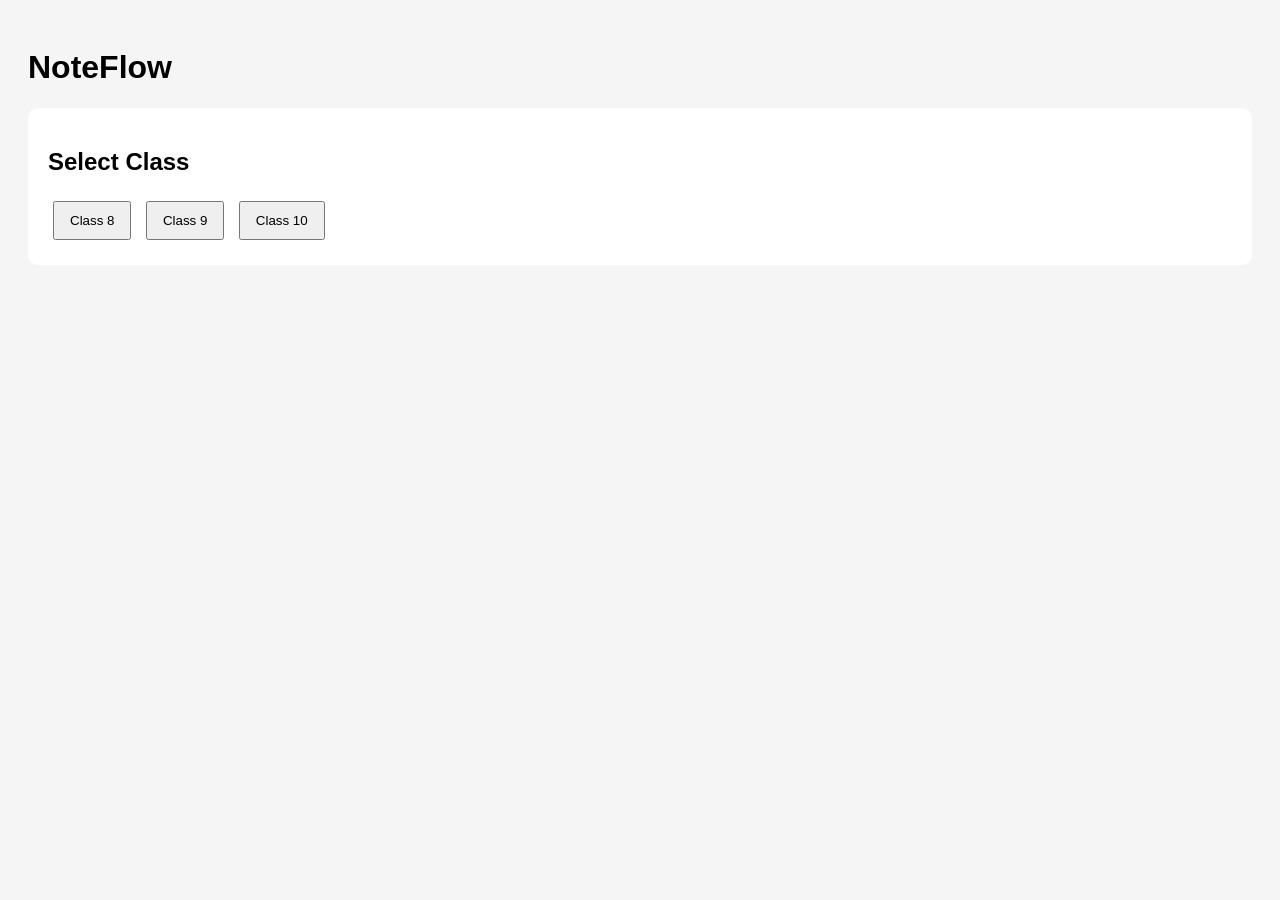
==== classes.html @ 3525fd62 "Create classes.html" ====
<!DOCTYPE html>

<html>
<head>
<meta charset="utf-8">
<meta name="viewport" content="width=device-width,initial-scale=1">
<title>NoteFlow Classes</title>

<style>
body{
  font-family: Arial, sans-serif;
  background:#f5f5f5;
  padding:20px;
}

.card{
  background:white;
  padding:20px;
  border-radius:10px;
  margin-bottom:15px;
}

button{
  padding:10px 15px;
  margin:5px;
  cursor:pointer;
}

#sections,
#subjects{
  margin-top:20px;
}
</style>

</head>
<body>

<h1>NoteFlow</h1>

<div class="card">
<h2>Select Class</h2>

<button onclick="showClass('8')">Class 8</button> <button onclick="showClass('9')">Class 9</button> <button onclick="showClass('10')">Class 10</button>

</div>

<div id="sections" class="card" style="display:none;"></div>

<div id="subjects" class="card" style="display:none;"></div>

<script>

function showClass(cls){

const sections = document.getElementById("sections");
const subjects = document.getElementById("subjects");

subjects.style.display = "none";
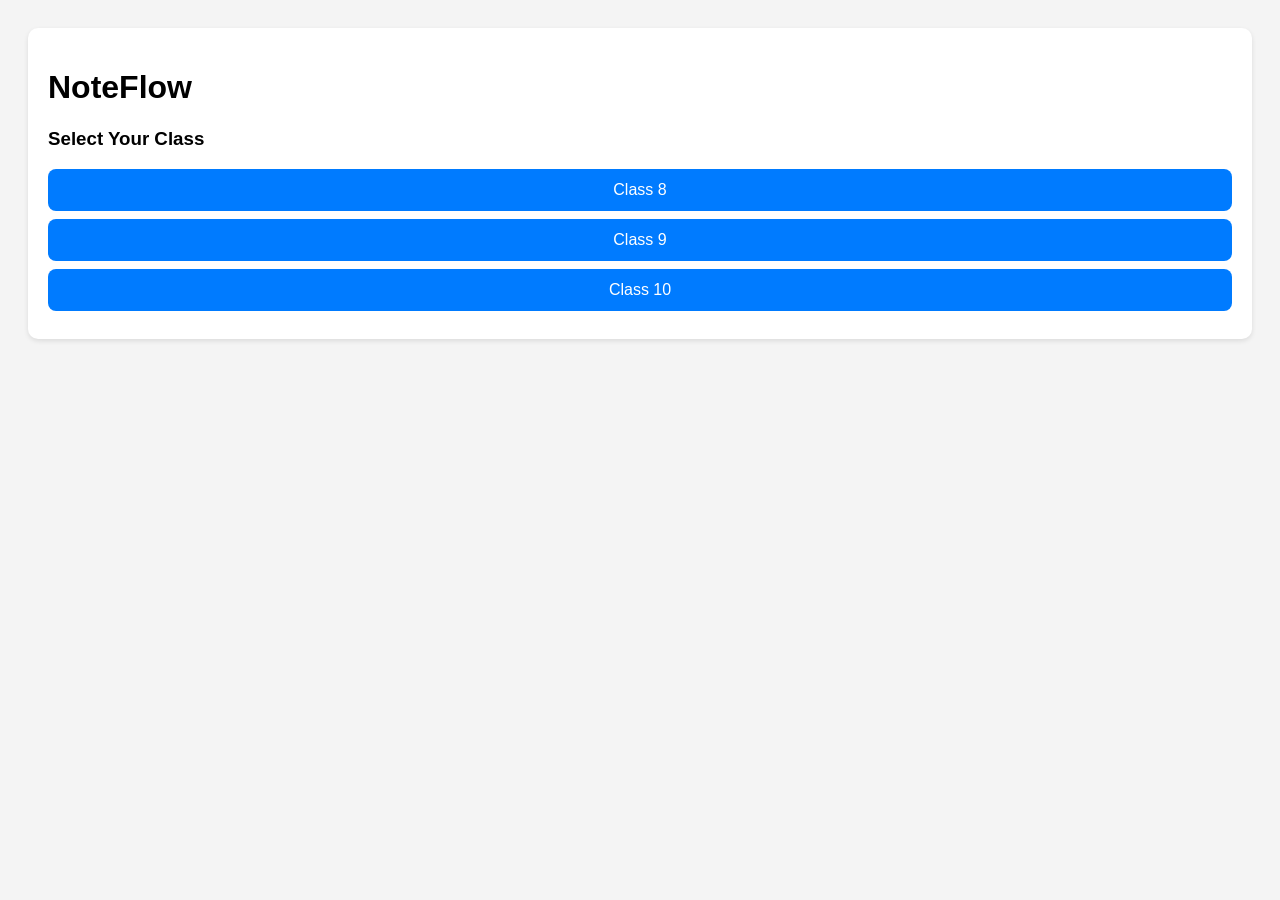
==== commit f6fb3756: "Update classes.html" ====
--- a/classes.html
+++ b/classes.html
@@ -2,58 +2,153 @@
 
 <html>
 <head>
-<meta charset="utf-8">
-<meta name="viewport" content="width=device-width,initial-scale=1">
+<meta charset="UTF-8">
+<meta name="viewport" content="width=device-width, initial-scale=1">
 <title>NoteFlow Classes</title>
 
 <style>
 body{
-  font-family: Arial, sans-serif;
-  background:#f5f5f5;
-  padding:20px;
+    font-family: Arial, sans-serif;
+    background:#f4f4f4;
+    padding:20px;
 }
 
 .card{
-  background:white;
-  padding:20px;
-  border-radius:10px;
-  margin-bottom:15px;
+    background:white;
+    padding:20px;
+    border-radius:10px;
+    margin-bottom:15px;
+    box-shadow:0 2px 5px rgba(0,0,0,0.1);
 }
 
 button{
-  padding:10px 15px;
-  margin:5px;
-  cursor:pointer;
+    display:block;
+    width:100%;
+    padding:12px;
+    margin:8px 0;
+    border:none;
+    border-radius:8px;
+    background:#007bff;
+    color:white;
+    font-size:16px;
+    cursor:pointer;
 }
 
-#sections,
-#subjects{
-  margin-top:20px;
+button:hover{
+    opacity:0.9;
+}
+
+.hidden{
+    display:none;
 }
 </style>
 
 </head>
 <body>
 
+<div class="card">
 <h1>NoteFlow</h1>
+<h3>Select Your Class</h3>
 
-<div class="card">
-<h2>Select Class</h2>
-
-<button onclick="showClass('8')">Class 8</button> <button onclick="showClass('9')">Class 9</button> <button onclick="showClass('10')">Class 10</button>
+<button onclick="showClass8()">Class 8</button> <button onclick="showClass9()">Class 9</button> <button onclick="showClass10()">Class 10</button>
 
 </div>
 
-<div id="sections" class="card" style="display:none;"></div>
-
-<div id="subjects" class="card" style="display:none;"></div>
+<div id="content" class="card hidden"></div>
 
 <script>
 
-function showClass(cls){
+const content = document.getElementById("content");
 
-const sections = document.getElementById("sections");
-const subjects = document.getElementById("subjects");
+function showClass8(){
+content.classList.remove("hidden");
+content.innerHTML = `
+<h2>Class 8</h2>
 
-subjects.style.display = "none";
+<button onclick="showSubjects8()">A1</button>
+<button onclick="showSubjects8()">A2</button>
+<button onclick="showSubjects8()">A3</button>
+`;
+}
 
+function showClass9(){
+content.classList.remove("hidden");
+content.innerHTML = `
+<h2>Class 9</h2>
+
+<button onclick="showScienceSubjects()">Science 1</button>
+<button onclick="showScienceSubjects()">Science 2</button>
+<button onclick="showCommerceSubjects()">Commerce</button>
+`;
+}
+
+function showClass10(){
+content.classList.remove("hidden");
+content.innerHTML = `
+<h2>Class 10</h2>
+
+<button onclick="showScienceSubjects()">Science 1</button>
+<button onclick="showScienceSubjects()">Science 2</button>
+<button onclick="showCommerceSubjects()">Commerce</button>
+`;
+}
+
+function showSubjects8(){
+content.innerHTML = `
+<h2>Class 8 Subjects</h2>
+
+<button>English Literature</button>
+<button>English Language</button>
+<button>Hindi Literature</button>
+<button>Computer</button>
+<button>Physics</button>
+<button>Chemistry</button>
+<button>Biology</button>
+<button>Geography</button>
+<button>History & Civics</button>
+<button>Maths</button>
+<button>Moral Science</button>
+<button>Sanskrit</button>
+`;
+}
+
+function showScienceSubjects(){
+content.innerHTML = `
+<h2>Science Subjects</h2>
+
+<button>English Literature</button>
+<button>English Language</button>
+<button>Hindi Literature</button>
+<button>Computer</button>
+<button>EVA</button>
+<button>Physics</button>
+<button>Chemistry</button>
+<button>Biology</button>
+<button>Geography</button>
+<button>History & Civics</button>
+<button>Maths</button>
+`;
+}
+
+function showCommerceSubjects(){
+content.innerHTML = `
+<h2>Commerce Subjects</h2>
+
+<button>English Literature</button>
+<button>English Language</button>
+<button>Hindi Literature</button>
+<button>Computer</button>
+<button>EVA</button>
+<button>Accounts</button>
+<button>Economics</button>
+<button>Commercial Studies</button>
+<button>Geography</button>
+<button>History & Civics</button>
+<button>Maths</button>
+`;
+}
+
+</script>
+
+</body>
+</html>
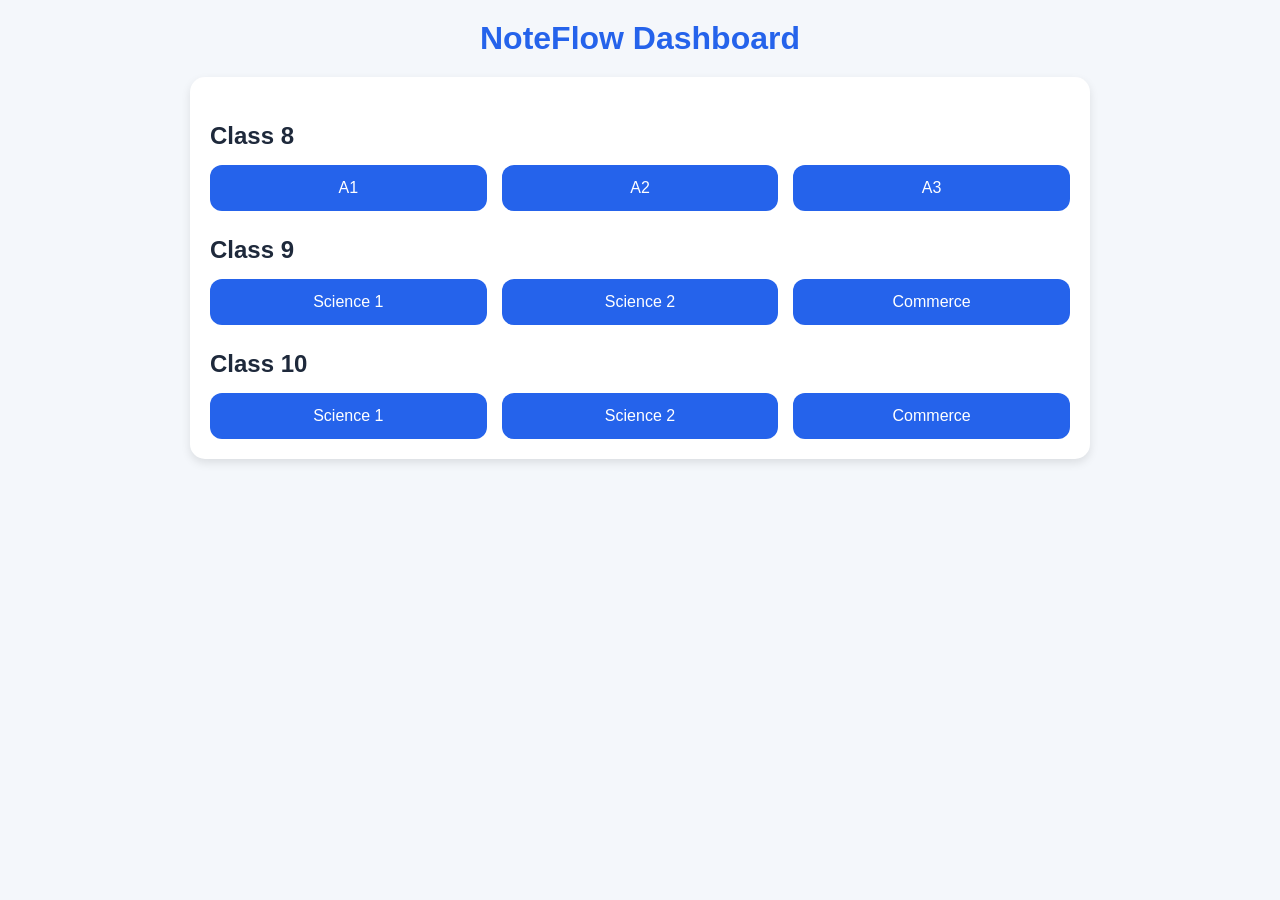
==== commit 0cbe8f23: "Update classes.html" ====
--- a/classes.html
+++ b/classes.html
@@ -1,154 +1,103 @@
 <!DOCTYPE html>
-
-<html>
+<html lang="en">
 <head>
 <meta charset="UTF-8">
-<meta name="viewport" content="width=device-width, initial-scale=1">
-<title>NoteFlow Classes</title>
+<meta name="viewport" content="width=device-width, initial-scale=1.0">
+<title>NoteFlow Dashboard</title>
 
 <style>
+*{
+  margin:0;
+  padding:0;
+  box-sizing:border-box;
+  font-family:Arial,sans-serif;
+}
+
 body{
-    font-family: Arial, sans-serif;
-    background:#f4f4f4;
-    padding:20px;
+  background:#f4f7fb;
+  padding:20px;
+}
+
+.container{
+  max-width:900px;
+  margin:auto;
+}
+
+h1{
+  text-align:center;
+  color:#2563eb;
+  margin-bottom:20px;
 }
 
 .card{
-    background:white;
-    padding:20px;
-    border-radius:10px;
-    margin-bottom:15px;
-    box-shadow:0 2px 5px rgba(0,0,0,0.1);
+  background:white;
+  padding:20px;
+  border-radius:15px;
+  box-shadow:0 4px 10px rgba(0,0,0,0.1);
+}
+
+.grid{
+  display:grid;
+  grid-template-columns:repeat(auto-fit,minmax(200px,1fr));
+  gap:15px;
+  margin-top:15px;
 }
 
 button{
-    display:block;
-    width:100%;
-    padding:12px;
-    margin:8px 0;
-    border:none;
-    border-radius:8px;
-    background:#007bff;
-    color:white;
-    font-size:16px;
-    cursor:pointer;
+  width:100%;
+  padding:14px;
+  border:none;
+  border-radius:12px;
+  background:#2563eb;
+  color:white;
+  font-size:16px;
+  cursor:pointer;
+  transition:0.2s;
 }
 
 button:hover{
-    opacity:0.9;
+  background:#1d4ed8;
+  transform:translateY(-2px);
 }
 
-.hidden{
-    display:none;
+.section-title{
+  margin-top:25px;
+  margin-bottom:10px;
+  color:#1e293b;
 }
 </style>
 
 </head>
 <body>
 
-<div class="card">
-<h1>NoteFlow</h1>
-<h3>Select Your Class</h3>
+<div class="container">
+  <h1>NoteFlow Dashboard</h1>
 
-<button onclick="showClass8()">Class 8</button> <button onclick="showClass9()">Class 9</button> <button onclick="showClass10()">Class 10</button>
+  <div class="card">
 
+    <div class="section-title"><h2>Class 8</h2></div>
+    <div class="grid">
+      <button>A1</button>
+      <button>A2</button>
+      <button>A3</button>
+    </div>
+
+    <div class="section-title"><h2>Class 9</h2></div>
+    <div class="grid">
+      <button>Science 1</button>
+      <button>Science 2</button>
+      <button>Commerce</button>
+    </div>
+
+    <div class="section-title"><h2>Class 10</h2></div>
+    <div class="grid">
+      <button>Science 1</button>
+      <button>Science 2</button>
+      <button>Commerce</button>
+    </div>
+
+  </div>
 </div>
-
-<div id="content" class="card hidden"></div>
-
-<script>
-
-const content = document.getElementById("content");
-
-function showClass8(){
-content.classList.remove("hidden");
-content.innerHTML = `
-<h2>Class 8</h2>
-
-<button onclick="showSubjects8()">A1</button>
-<button onclick="showSubjects8()">A2</button>
-<button onclick="showSubjects8()">A3</button>
-`;
-}
-
-function showClass9(){
-content.classList.remove("hidden");
-content.innerHTML = `
-<h2>Class 9</h2>
-
-<button onclick="showScienceSubjects()">Science 1</button>
-<button onclick="showScienceSubjects()">Science 2</button>
-<button onclick="showCommerceSubjects()">Commerce</button>
-`;
-}
-
-function showClass10(){
-content.classList.remove("hidden");
-content.innerHTML = `
-<h2>Class 10</h2>
-
-<button onclick="showScienceSubjects()">Science 1</button>
-<button onclick="showScienceSubjects()">Science 2</button>
-<button onclick="showCommerceSubjects()">Commerce</button>
-`;
-}
-
-function showSubjects8(){
-content.innerHTML = `
-<h2>Class 8 Subjects</h2>
-
-<button>English Literature</button>
-<button>English Language</button>
-<button>Hindi Literature</button>
-<button>Computer</button>
-<button>Physics</button>
-<button>Chemistry</button>
-<button>Biology</button>
-<button>Geography</button>
-<button>History & Civics</button>
-<button>Maths</button>
-<button>Moral Science</button>
-<button>Sanskrit</button>
-`;
-}
-
-function showScienceSubjects(){
-content.innerHTML = `
-<h2>Science Subjects</h2>
-
-<button>English Literature</button>
-<button>English Language</button>
-<button>Hindi Literature</button>
-<button>Computer</button>
-<button>EVA</button>
-<button>Physics</button>
-<button>Chemistry</button>
-<button>Biology</button>
-<button>Geography</button>
-<button>History & Civics</button>
-<button>Maths</button>
-`;
-}
-
-function showCommerceSubjects(){
-content.innerHTML = `
-<h2>Commerce Subjects</h2>
-
-<button>English Literature</button>
-<button>English Language</button>
-<button>Hindi Literature</button>
-<button>Computer</button>
-<button>EVA</button>
-<button>Accounts</button>
-<button>Economics</button>
-<button>Commercial Studies</button>
-<button>Geography</button>
-<button>History & Civics</button>
-<button>Maths</button>
-`;
-}
-
-</script>
 
 </body>
 </html>
